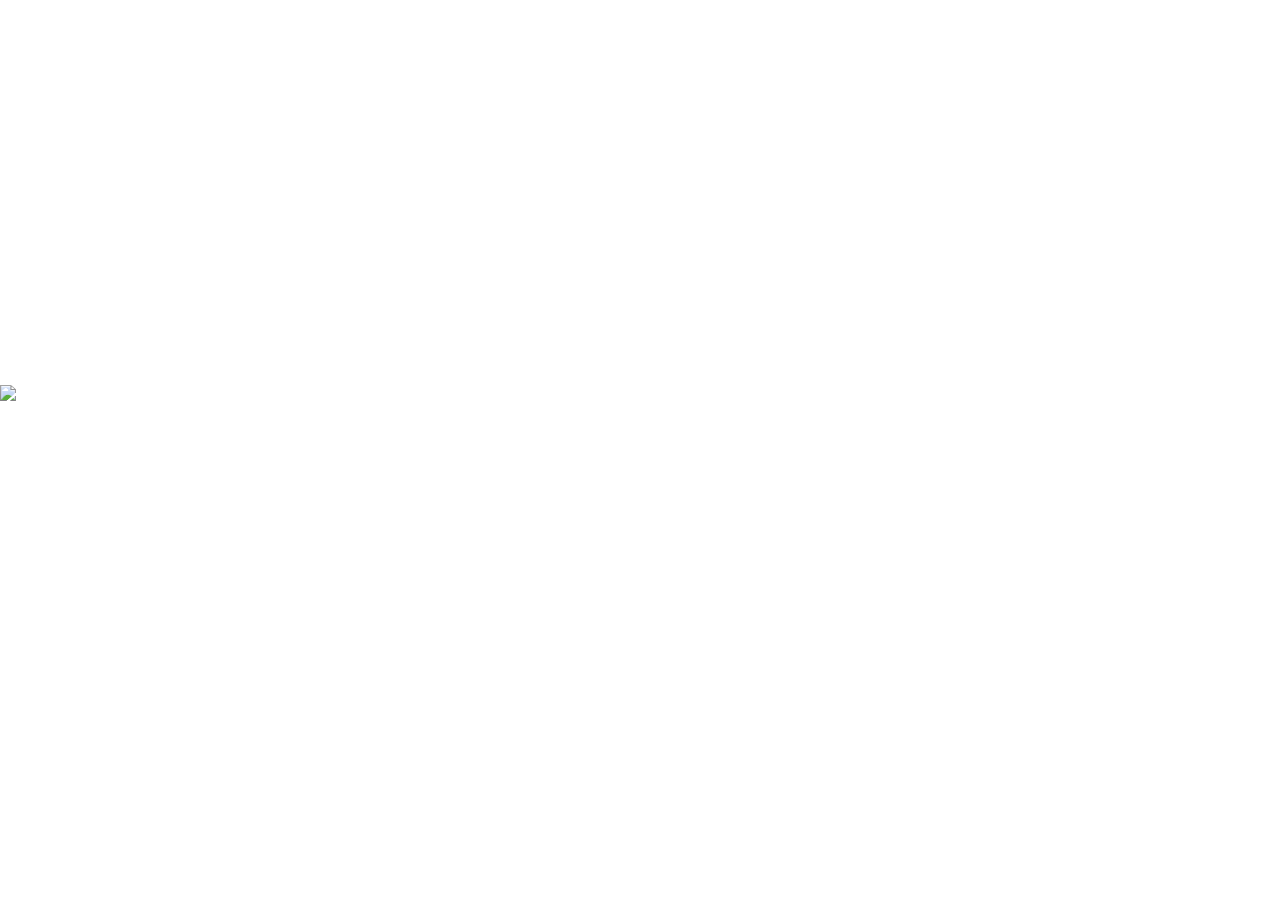
==== index.html @ e5796bd2 "Run Animation Added" ====
<!DOCTYPE html>
<html lang="en">
<head>
    <meta charset="UTF-8">
    <title>Js_2D_Game</title>
    <link rel="stylesheet" href="assests/css/style.css">
</head>
<body class="body" onload="idleAnimationStart();" onkeypress="keyCheck(event)">
    <div class="background">

        <img src="assests/imges/Idle%20(1).png" class="girl" id="girl">
    </div>

    <script src="assests/js/Jscript.js"></script>
</body>
</html>
---- assests/css/style.css ----
.body{
    margin: 0px;
}

.background{
    width: 100%;
    height: 100vh;
    background-image: url("../imges/background.jpg");
    background-size: cover;
    background-repeat: repeat-x;
}

.girl{
    height: 284px;
    margin-top: 385px;
    position: absolute;
}
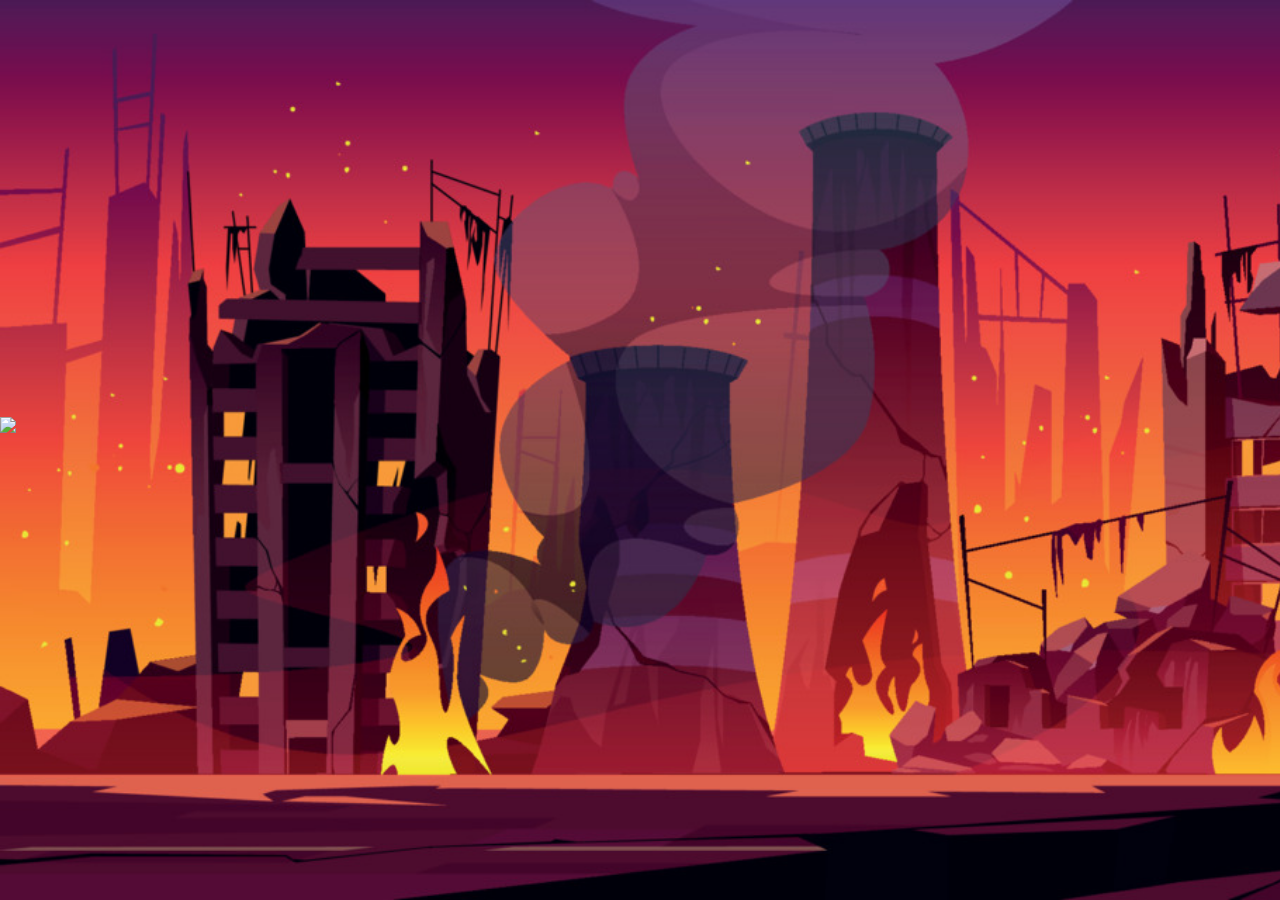
==== commit e9c9abd0: "rename someone" ====
--- a/index.html
+++ b/index.html
@@ -3,14 +3,16 @@
 <head>
     <meta charset="UTF-8">
     <title>Js_2D_Game</title>
-    <link rel="stylesheet" href="assests/css/style.css">
+    <link rel="stylesheet" href="assets/css/style.css">
 </head>
-<body class="body" onload="idleAnimationStart();" onkeypress="keyCheck(event)">
-    <div class="background">
 
-        <img src="assests/imges/Idle%20(1).png" class="girl" id="girl">
+<!--Add Barrier Part-->
+<body class="body" onload="idleAnimationStart(); createBoxes(); " onkeypress="keyCheck(event)">
+    <div class="background" id="background">
+
+        <img src="assets/images/Idle(1).png" class="girl" id="girl">
     </div>
 
-    <script src="assests/js/Jscript.js"></script>
+    <script src="assets/js/Jscript.js"></script>
 </body>
 </html>--- a/assets/css/style.css
+++ b/assets/css/style.css
@@ -0,0 +1,30 @@
+.body{
+    margin: 0px;
+}
+
+.background{
+    width: 100%;
+    height: 100vh;
+    background-image: url("../images/background4.jpg");
+    background-size: cover;
+    background-repeat: repeat-x;
+    overflow-x: hidden;
+    position: absolute;
+}
+
+.girl{
+    height: 238px;
+    margin-top: 417px;
+    position: absolute;
+}
+
+.box{
+    width: 250px;
+    height: 323px;
+    /*background-color: red;*/
+    position: absolute;
+    margin-top: 400px;
+    background-image: url("../images/dragon.gif");
+    background-size: contain;
+    background-repeat: no-repeat;
+}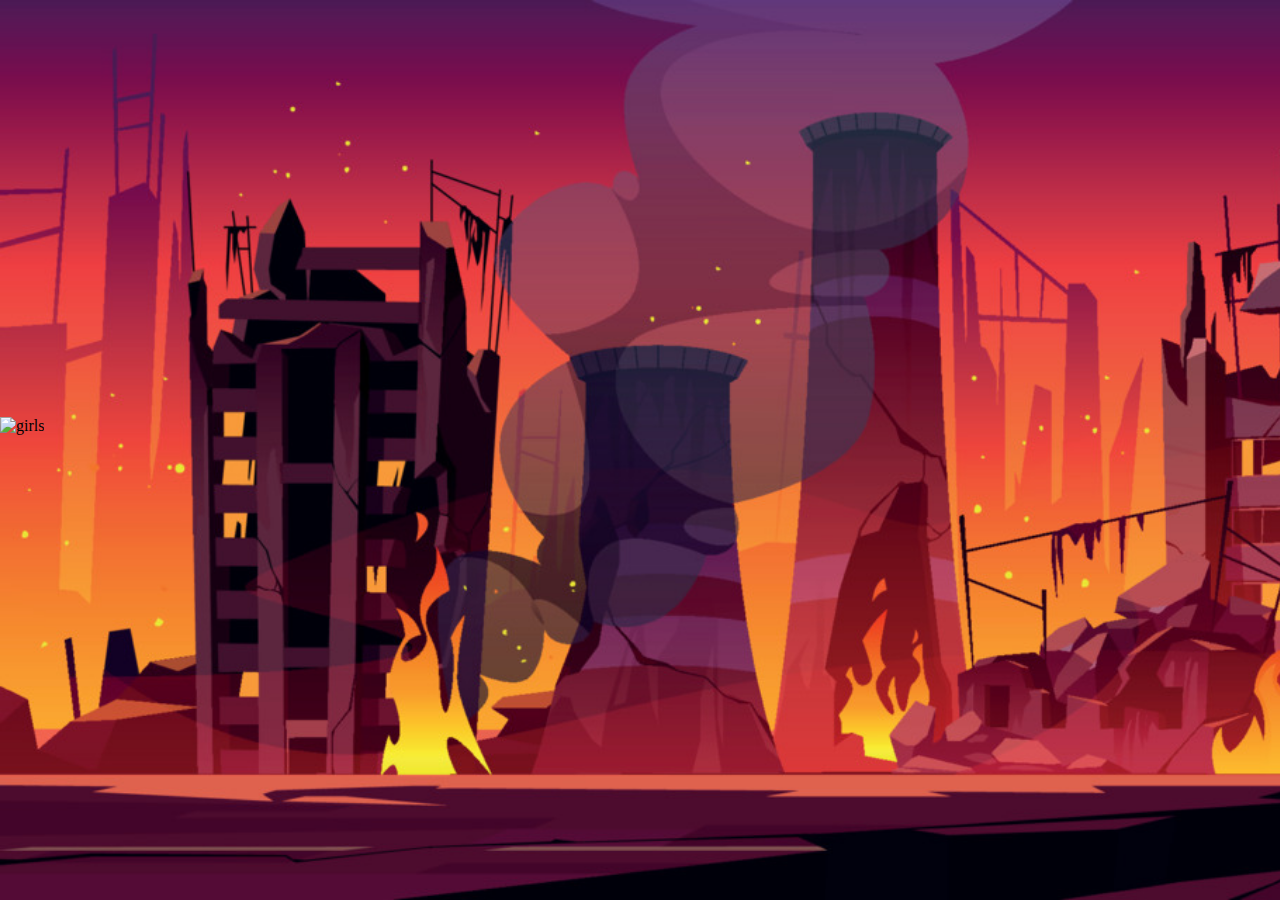
==== commit ef56d95b: "rename someone" ====
--- a/index.html
+++ b/index.html
@@ -10,7 +10,7 @@
 <body class="body" onload="idleAnimationStart(); createBoxes(); " onkeypress="keyCheck(event)">
     <div class="background" id="background">
 
-        <img src="assets/images/Idle(1).png" class="girl" id="girl">
+        <img src="./assets/images/Idle(1).png" alt="girls" class="girl" id="girl">
     </div>
 
     <script src="assets/js/Jscript.js"></script>
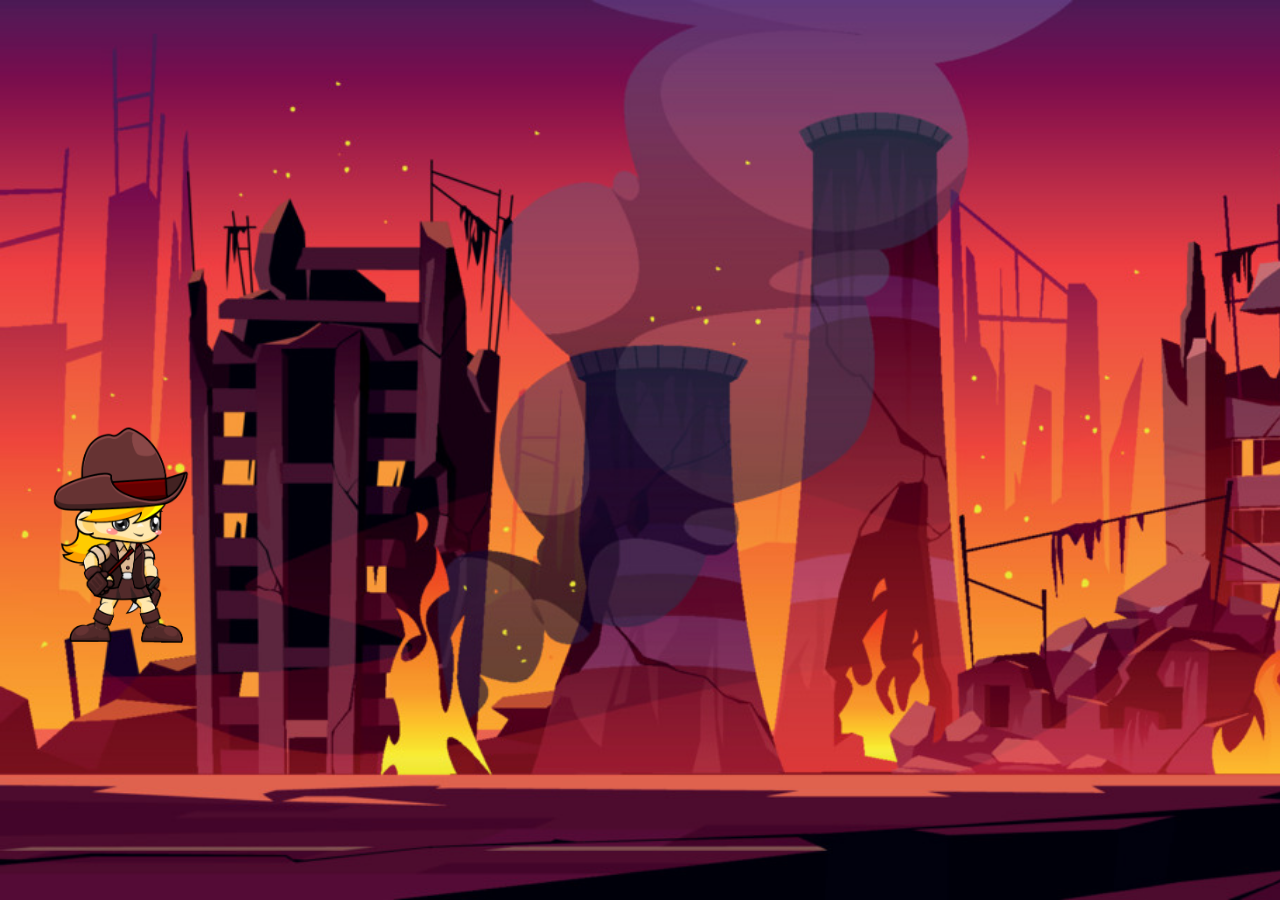
==== commit e6d00b8c: "Slide Animation Updated" ====
--- a/index.html
+++ b/index.html
@@ -7,7 +7,7 @@
 </head>
 
 <!--Add Barrier Part-->
-<body class="body" onload="idleAnimationStart(); createBoxes(); " onkeypress="keyCheck(event)">
+<body class="body" onload="idleAnimationStart(); createDragon(); createDragon1(); " onkeypress="keyCheck(event)">
     <div class="background" id="background">
 
         <img src="./assets/images/Idle(1).png" alt="girls" class="girl" id="girl">
--- a/assets/css/style.css
+++ b/assets/css/style.css
@@ -27,4 +27,15 @@
     background-image: url("../images/dragon.gif");
     background-size: contain;
     background-repeat: no-repeat;
+}
+
+.box1{
+    width: 250px;
+    height: 323px;
+    /*background-color: red;*/
+    position: absolute;
+    margin-top: 320px;
+    background-image: url("../images/dragon.gif");
+    background-size: contain;
+    background-repeat: no-repeat;
 }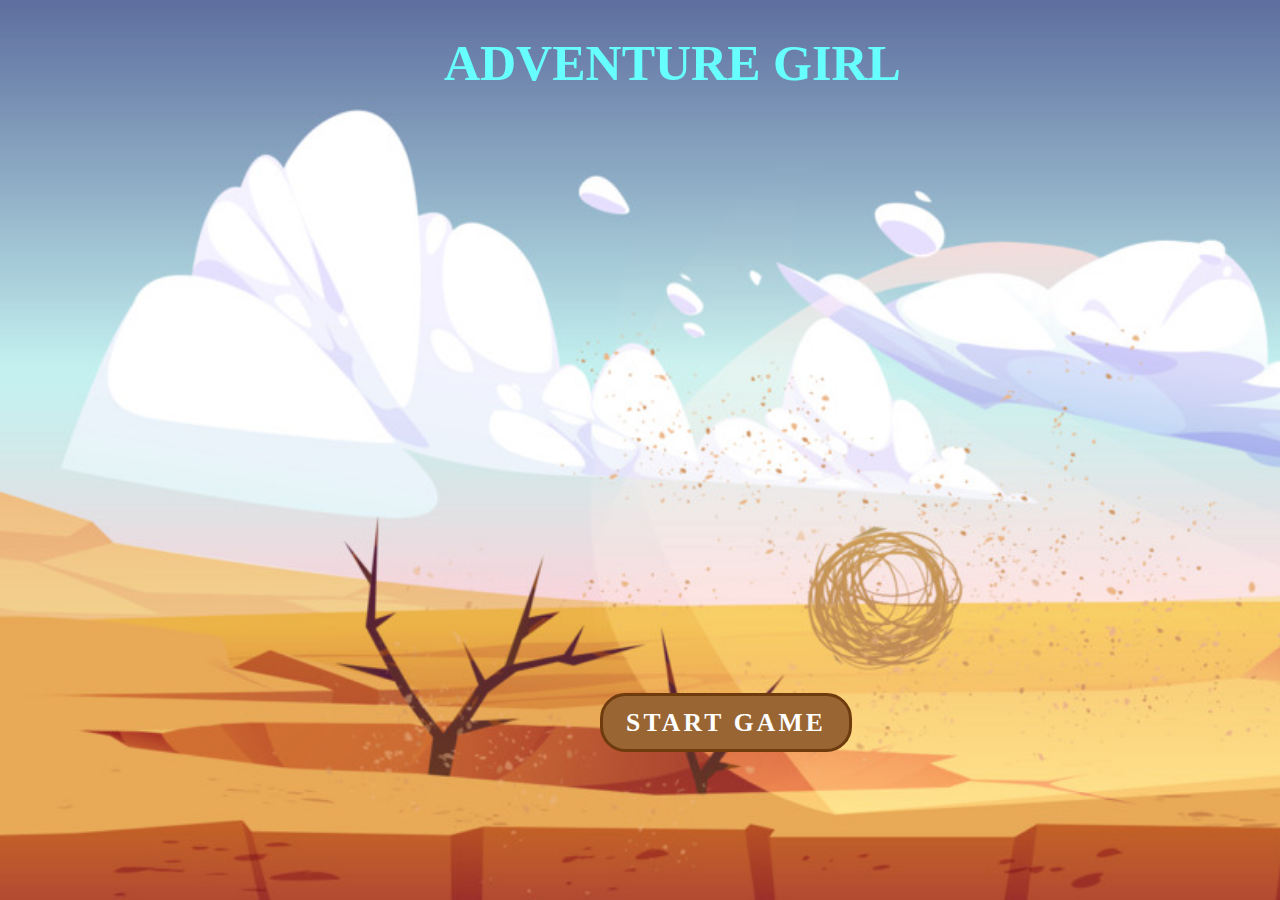
==== commit 40473d27: "Add Start Page" ====
--- a/index.html
+++ b/index.html
@@ -4,15 +4,100 @@
     <meta charset="UTF-8">
     <title>Js_2D_Game</title>
     <link rel="stylesheet" href="assets/css/style.css">
+
+    <style>
+
+        .startbody{
+            margin: 0;
+        }
+
+        .startpage{
+
+            width: 100%;
+            height: 100vh;
+            background-image: url("./assets/images/background.jpg");
+            background-size: cover;
+            background-repeat: repeat-x;
+            overflow-x: hidden;
+            position: absolute;
+        }
+
+        .name_tag{
+            width: 500px;
+            position: absolute;
+            height: 100px;
+            right: 0;
+            left: 33%;
+
+
+        }
+
+
+        .nameTag{
+            text-align: center;
+            font-weight: bold;
+            font-size: 50px;
+            font-family: "JetBrains Mono ExtraBold";
+            color: #67fffd;
+
+        }
+
+        button {
+            background: transparent;
+            border: none;
+            cursor: pointer;
+        }
+        button#btnPlay {
+            width: 25%;
+            height: 25%;
+            background-image: url('./assets/images/startButton.png');
+            background-size: cover;
+            background-position: center;
+            position: relative;
+            top: 35%;
+        }
+
+        .start_button {
+            top: 77vh;
+            margin-left: 600px;
+            bottom: 8vh;
+            cursor: pointer;
+            display: inline-block;
+            position: relative;
+            padding: 0.9vw 1.8vw;
+            background-color: #996533;
+            border: 0.25vw solid #6e3b0f;
+            color: #fff;
+            border-radius: 2vw;
+            font-size: 2vw;
+            font-weight: bold;
+            letter-spacing: 0.25vw;
+            text-transform: uppercase;
+            overflow: hidden;
+            transition: all 0.3s ease;
+            z-index: 1;
+            text-decoration: none;
+        }
+
+        .start_button:active{
+            scale: 0.90;
+        }
+
+    </style>
+
 </head>
 
-<!--Add Barrier Part-->
-<body class="body" onload="idleAnimationStart(); createDragon(); createDragon1(); " onkeypress="keyCheck(event)">
-    <div class="background" id="background">
-
-        <img src="./assets/images/Idle(1).png" alt="girls" class="girl" id="girl">
+<body class="startbody">
+    <div class="startpage">
+        <a href="startPage.html"  class="start_button">Start Game</a>
     </div>
 
-    <script src="assets/js/Jscript.js"></script>
+    <div class="name_tag">
+        <h1 CLASS="nameTag"> ADVENTURE GIRL </h1>
+    </div>
+
+<script src="/assets/js/jquery-3.6.1.min.js"></script>
+
 </body>
-</html>+</html>
+
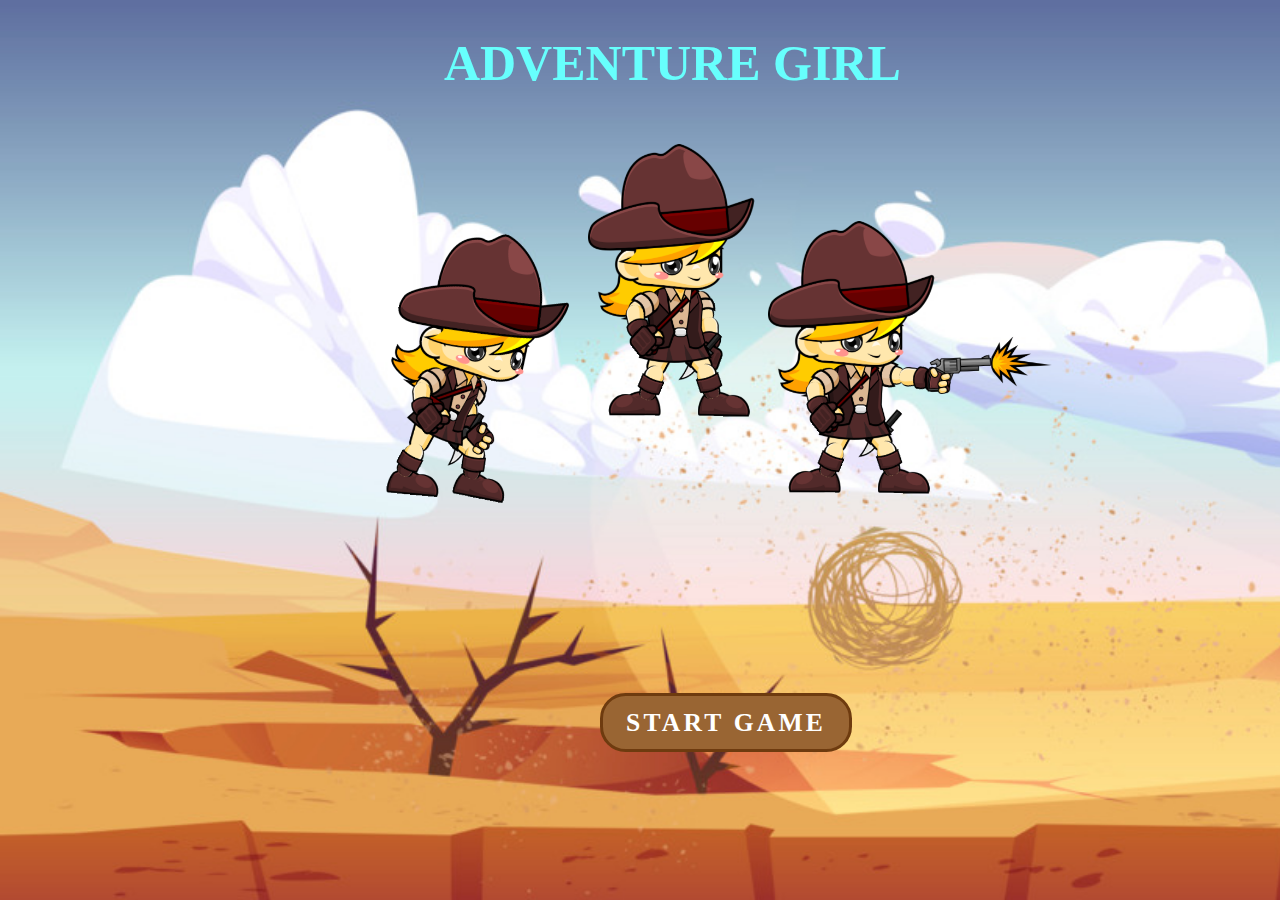
==== commit b469eea8: "Add Dead Animation and game Over page" ====
--- a/index.html
+++ b/index.html
@@ -39,22 +39,8 @@
             font-size: 50px;
             font-family: "JetBrains Mono ExtraBold";
             color: #67fffd;
+            margin-bottom: 10px;
 
-        }
-
-        button {
-            background: transparent;
-            border: none;
-            cursor: pointer;
-        }
-        button#btnPlay {
-            width: 25%;
-            height: 25%;
-            background-image: url('./assets/images/startButton.png');
-            background-size: cover;
-            background-position: center;
-            position: relative;
-            top: 35%;
         }
 
         .start_button {
@@ -83,6 +69,30 @@
             scale: 0.90;
         }
 
+        .jump{
+            width: 350px;
+            height: 300px;
+            margin-left: -140px;
+            margin-top: -326px;
+            margin-bottom: 20px;
+        }
+
+        .shoot{
+            width: 350px;
+            height: 300px;
+            margin-left: 280px;
+            margin-top: -227px;
+        }
+
+        .idle{
+            width: 350px;
+            height: 300px;
+            margin-left: 100px;
+            margin-top: 30px;
+        }
+
+
+
     </style>
 
 </head>
@@ -94,6 +104,9 @@
 
     <div class="name_tag">
         <h1 CLASS="nameTag"> ADVENTURE GIRL </h1>
+        <img src="assets/images/Idle(1).png" class="idle">
+        <img src="assets/images/Shoot(1).png" class="shoot">
+        <img src="assets/images/Jump(1).png" class="jump">
     </div>
 
 <script src="/assets/js/jquery-3.6.1.min.js"></script>
--- a/assets/css/style.css
+++ b/assets/css/style.css
@@ -9,33 +9,79 @@
     background-size: cover;
     background-repeat: repeat-x;
     overflow-x: hidden;
+    /*overflow-y: hidden;*/
     position: absolute;
 }
 
 .girl{
-    height: 238px;
+    height: 280px;
     margin-top: 417px;
     position: absolute;
 }
 
 .box{
     width: 250px;
-    height: 323px;
-    /*background-color: red;*/
+    height: 250px;
+   /* background-color: red;*/
     position: absolute;
-    margin-top: 400px;
+    margin-top: 450px;
     background-image: url("../images/dragon.gif");
     background-size: contain;
     background-repeat: no-repeat;
 }
 
-.box1{
+.dragon1{
     width: 250px;
-    height: 323px;
+    height: 250px;
     /*background-color: red;*/
     position: absolute;
-    margin-top: 320px;
+    margin-top: 200px;
     background-image: url("../images/dragon.gif");
     background-size: contain;
     background-repeat: no-repeat;
-}+}
+
+.score{
+    font-size: 50px;
+    font-weight: bold;
+    margin-left: 30px;
+    margin-top: 20px;
+    position: absolute;
+}
+
+
+.end{
+    width: 100%;
+    height: 100vh;
+    position: absolute;
+    background-image: linear-gradient(90deg, #C33764 0%, #1D2671 100%);
+    display: flex;
+    flex-direction: column;
+    align-items: center;
+    justify-content: center;
+    font-size: 90px;
+    font-weight: bold;
+    color: white;
+    font-family: "Roboto Light";
+    visibility: hidden;
+}
+
+.btn{
+    height: 35px;
+    width: 270px;
+    margin-top: 50px;
+    font-size: 20px;
+    font-weight: 1000;
+    background-color: #C33764;
+    border: none;
+    border-radius: 20px;
+}
+
+.btn:hover{
+    height: 37px;
+    width: 305px;
+    background-color: #1D2671;
+    cursor: pointer;
+    color: rgb(0, 0, 0);
+}
+
